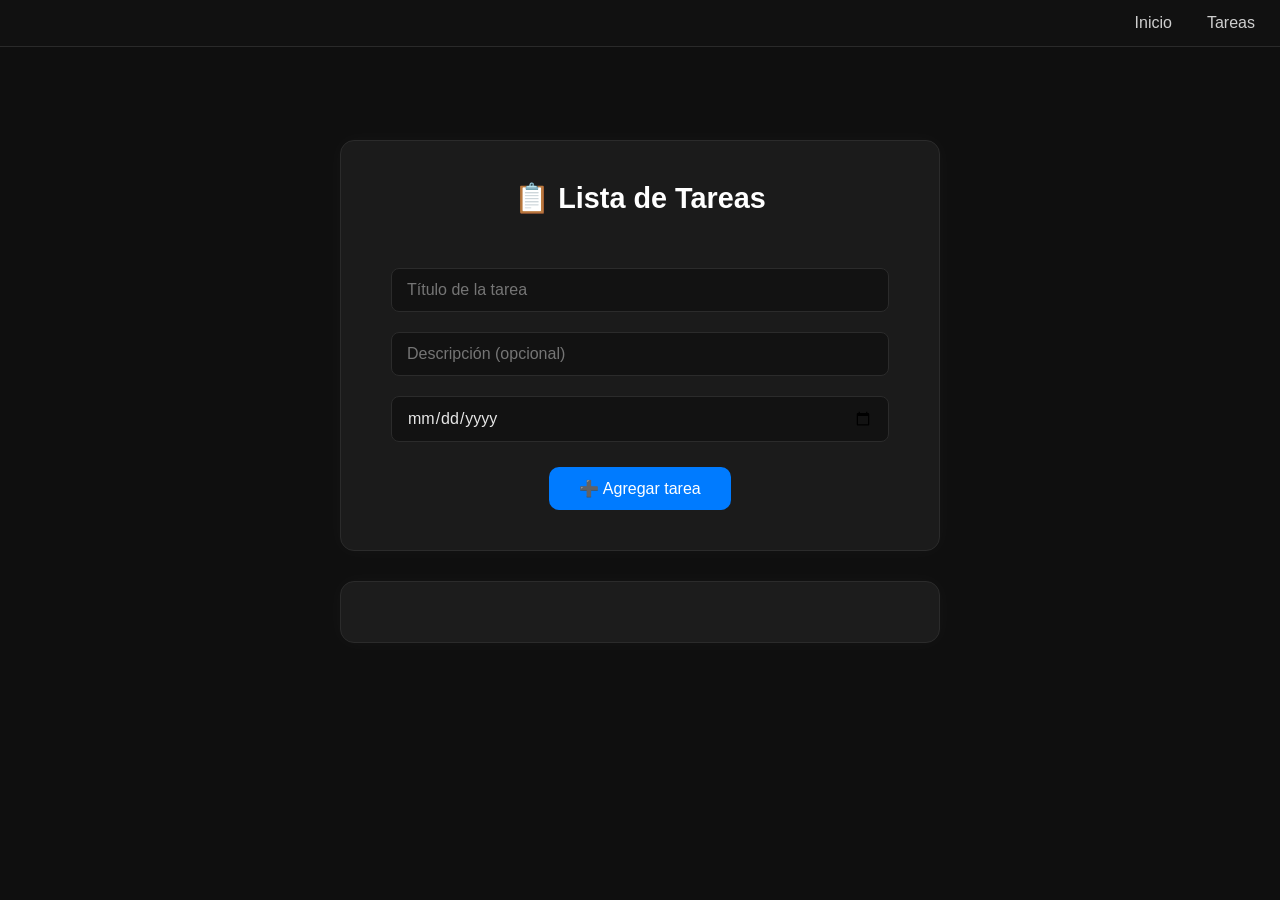
==== tareas.html @ 898a7429 "Add files via upload" ====
<!DOCTYPE html>
<html lang="es">
<head>
  <meta charset="UTF-8">
  <meta name="viewport" content="width=device-width, initial-scale=1.0">
  <title>Gestión de Tareas Pendientes</title>
  <link rel="stylesheet" href="tareas.css">
</head>
<body>
    <nav class="navbar">
    <div class="logo"></div>

    <!-- Checkbox invisible que controla el menú -->
    <input type="checkbox" id="menu-toggle">
    <label for="menu-toggle" class="menu-icon">&#9776;</label>

    <ul class="menu">
        <li><a href="index.html">Inicio</a></li>
        <li><a href="tareas.html">Tareas</a></li>
    </ul>
    </nav>
 <div class="formulario">
  <h1>📋 Lista de Tareas</h1>
  <br>
  <form id="formTareas">
    <input type="text" id="titulo" placeholder="Título de la tarea" required /><br>
    <input type="text" id="descripcion" placeholder="Descripción (opcional)" /><br>
    <input type="date" id="fecha" placeholder="Fecha límite" /><br>
    <button type="submit" id="btnGuardar">➕ Agregar tarea</button>
  </form>
</div>

<!-- NUEVO CUADRO PARA LA LISTA DE TAREAS -->
<div class="lista-container">
  <ul id="listaTareas"></ul>
</div>


  <script src="idb.min.js"></script>
  <script src="gestion.js"></script>
</body>
</html>
---- tareas.css ----
/* =============================
   ESTILO MINIMALISTA OSCURO PARA TAREAS
============================= */

* {
  margin: 0;
  padding: 0;
  box-sizing: border-box;
  font-family: "Inter", "Segoe UI", Arial, sans-serif;
}

body {
  background-color: #0f0f0f;
  color: #e6e6e6;
  display: flex;
  flex-direction: column;
  min-height: 100vh;
}

/* =============================
   NAVBAR / MENÚ SUPERIOR
============================= */
.navbar {
  width: 100%;
  background-color: #111;
  border-bottom: 1px solid #2a2a2a;
  position: fixed;
  top: 0;
  left: 0;
  z-index: 1000;
  padding: 14px 25px;
  display: flex;
  align-items: center;
  justify-content: space-between;
}

/* LOGO */
.logo {
  font-size: 1.2rem;
  font-weight: 600;
  color: #fff;
}

/* ICONO DEL MENÚ (HAMBURGUESA) */
.menu-icon {
  display: none;
  font-size: 1.6rem;
  color: #fff;
  cursor: pointer;
  user-select: none;
}

#menu-toggle {
  display: none;
}

/* MENÚ NORMAL (ESCRITORIO) */
.menu {
  list-style: none;
  display: flex;
  gap: 35px;
}

.menu li a {
  text-decoration: none;
  color: #cfcfcf;
  font-weight: 500;
  transition: color 0.2s ease;
}

.menu li a:hover {
  color: #ffffff;
}

/* MENÚ HAMBURGUESA (MÓVIL) */
@media (max-width: 768px) {
  .menu {
    position: absolute;
    top: 60px;
    left: 0;
    width: 100%;
    flex-direction: column;
    background-color: #111;
    border-top: 1px solid #222;
    display: none;
    text-align: center;
    padding: 10px 0;
  }

  #menu-toggle:checked + .menu-icon + .menu {
    display: flex;
  }

  .menu-icon {
    display: block;
  }
}

/* =============================
   FORMULARIO CENTRAL
============================= */
.formulario {
  margin: 140px auto 50px; /* espacio superior por el menú fijo */
  max-width: 600px;
  width: 90%;
  background-color: #1b1b1b;
  padding: 40px 50px;
  border-radius: 14px;
  border: 1px solid #2b2b2b;
  box-shadow: 0 0 20px rgba(255, 255, 255, 0.03);
  text-align: center;
}

.formulario h1 {
  font-size: 1.8rem;
  font-weight: 600;
  color: #ffffff;
  margin-bottom: 25px;
}

/* =============================
   INPUTS
============================= */
.formulario input[type="text"],
.formulario input[type="date"] {
  width: 100%;
  padding: 12px 15px;
  margin: 10px 0;
  border-radius: 8px;
  border: 1px solid #2b2b2b;
  background-color: #121212;
  color: #e6e6e6;
  font-size: 1rem;
  transition: border 0.2s ease, box-shadow 0.2s ease;
}

.formulario input:focus {
  border: 1px solid #007bff;
  box-shadow: 0 0 8px rgba(0, 123, 255, 0.4);
  outline: none;
}

/* =============================
   BOTÓN AGREGAR
============================= */
#btnGuardar {
  margin-top: 15px;
  padding: 12px 30px;
  background-color: #007bff;
  color: #fff;
  font-size: 1rem;
  font-weight: 500;
  border: none;
  border-radius: 10px;
  cursor: pointer;
  transition: all 0.25s ease;
}

#btnGuardar:hover {
  background-color: #339dff;
  transform: translateY(-2px);
  box-shadow: 0 4px 14px rgba(0, 123, 255, 0.3);
}

/* =============================
   LISTA DE TAREAS
============================= */
#listaTareas {
  list-style: none;
  margin-top: 25px;
  padding: 0;
}

#listaTareas li {
  background-color: #1c1c1c;
  padding: 14px 18px;
  margin-bottom: 10px;
  border-radius: 10px;
  border: 1px solid #2b2b2b;
  display: flex;
  justify-content: space-between;
  align-items: center;
  transition: background 0.2s ease;
}

#listaTareas li:hover {
  background-color: #222222;
}

#listaTareas li span {
  word-break: break-word;
  color: #e6e6e6;
}

/* BOTONES DE LISTA (editar/eliminar) */
#listaTareas li button {
  background: #007bff;
  color: #fff;
  border: none;
  border-radius: 8px;
  padding: 6px 10px;
  cursor: pointer;
  margin-left: 5px;
  transition: background 0.2s ease;
}

#listaTareas li button:hover {
  background: #339dff;
}

/* =============================
   RESPONSIVE
============================= */
@media (max-width: 768px) {
  .formulario {
    padding: 30px 25px;
  }

  .formulario h1 {
    font-size: 1.5rem;
  }

  #listaTareas li {
    flex-direction: column;
    align-items: flex-start;
  }

  #listaTareas li button {
    margin-top: 8px;
    margin-left: 0;
  }
}







/* Ajuste del formulario para separarlo del menú */
.formulario {
  margin: 140px auto 30px; /* antes podía ser 140px auto 50px */
}

/* Contenedor de la lista de tareas separado */
.lista-container {
  margin: 0 auto 50px;
  max-width: 600px;
  width: 90%;
  background-color: #1c1c1c;
  padding: 30px 40px;
  border-radius: 14px;
  border: 1px solid #2b2b2b;
  box-shadow: 0 0 20px rgba(255, 255, 255, 0.03);
}

/* Ajuste de UL dentro del contenedor */
#listaTareas {
  list-style: none;
  margin: 0;
  padding: 0;
}

#listaTareas li {
  background-color: #222;
  padding: 14px 18px;
  margin-bottom: 10px;
  border-radius: 10px;
  border: 1px solid #2b2b2b;
  display: flex;
  justify-content: space-between;
  align-items: center;
}

#listaTareas li div {
  max-width: 70%;
}
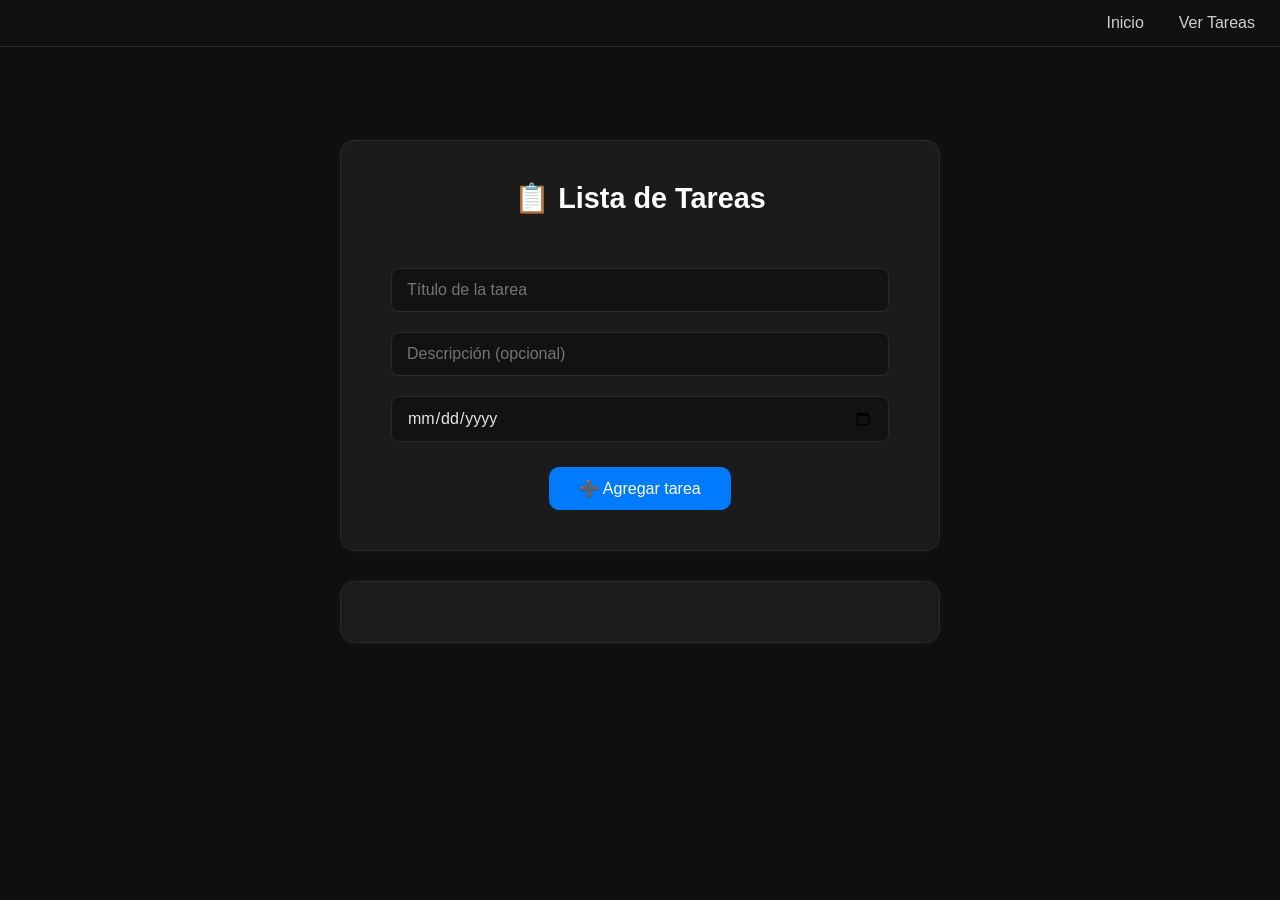
==== commit 0a81fe76: "Add files via upload" ====
--- a/tareas.html
+++ b/tareas.html
@@ -16,7 +16,7 @@
 
     <ul class="menu">
         <li><a href="index.html">Inicio</a></li>
-        <li><a href="tareas.html">Tareas</a></li>
+        <li><a href="tabla.html">Ver Tareas</a></li>
     </ul>
     </nav>
  <div class="formulario">
--- a/tareas.css
+++ b/tareas.css
@@ -197,11 +197,12 @@
   background: #007bff;
   color: #fff;
   border: none;
-  border-radius: 8px;
+  border-radius: 6px;
   padding: 6px 10px;
   cursor: pointer;
   margin-left: 5px;
   transition: background 0.2s ease;
+  font-size: 0.9rem;
 }
 
 #listaTareas li button:hover {
